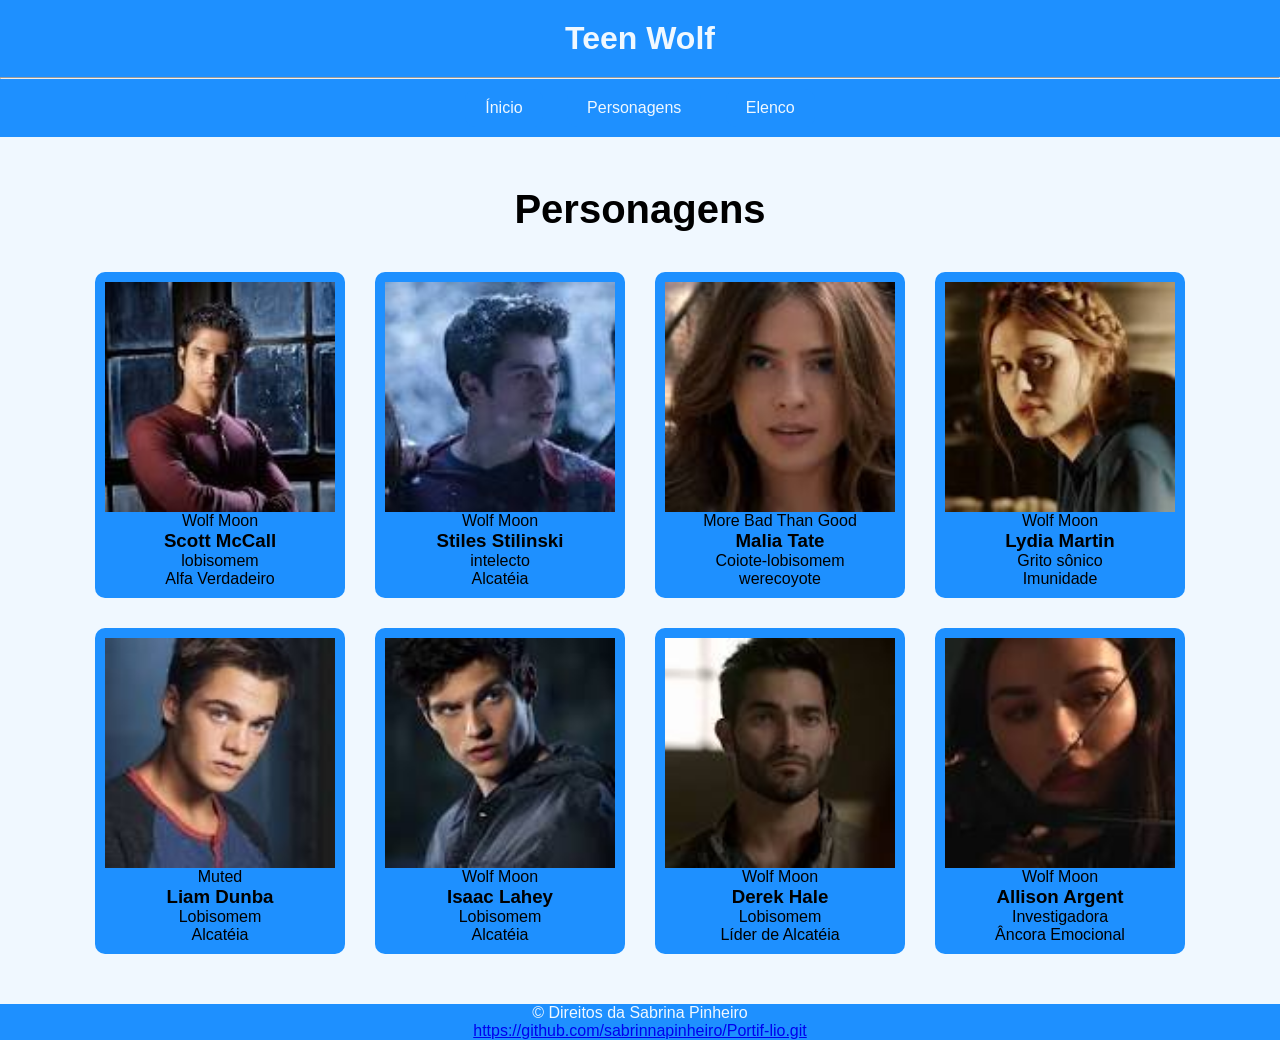
==== personagens.html @ c0333b19 "salvar" ====
<!DOCTYPE html>
<html lang="pt-br">

<head>
    <meta charset="UTF-8">
    <meta name="viewport" content="width=device-width, initial-scale=1.0">
    <title>Personagens</title>
    <link rel="shortcut icon" href="./IMAGENS/Favicon.png" type="image/x-icon">
    <link rel="stylesheet" href="./style.css">
    <link rel="stylesheet" href="./personagens.css">
</head>

<body>
    <header>
        <h1>
            Teen Wolf
        </h1>
    </header>
    <hr>
    <nav> <!--Menu de navegação-->
        <a href="./index.html">
            Ínicio
        </a>
        <a href="./personagens.html">
            Personagens
        </a>
        <a href="./elenco.html">
            Elenco
        </a>
    </nav>
    <main>
        <section id="personagem">
            <h2>Personagens</h2>
            <div class="container-personagens">
            <div class="item">
                <img src="./IMAGENS/Scott.jfif" alt="Scott">
                <p>Wolf Moon</p>
                <h3>Scott McCall</h3>
                <div class="tag"> </div>
                <span>lobisomem</span>
                <span>Alfa Verdadeiro</span>
            </div>
            <div class="item">
                <img src="./IMAGENS/stiles.jfif" alt="Stiles">
                <p>Wolf Moon</p>
                <h3> Stiles Stilinski</h3>
                <div class="tag"> </div>
                <span> intelecto </span>
                <span>Alcatéia</span>
            </div>
            <div class="item">
                <img src="./IMAGENS/malia.jfif" alt="Malia">
                <p>More Bad Than Good</p>
                <h3>Malia Tate</h3>
                <div class="tag"> </div>
                <span>Coiote-lobisomem</span>
                <span>werecoyote</span>
            </div>
            <div class="item">
                <img src="./IMAGENS/lydia.jfif" alt="Lydia">
                <p>Wolf Moon</p>
                <h3> Lydia Martin</h3>
                <div class="tag"> </div>
                <span>Grito sônico</span>
                <span>Imunidade</span>
            </div>
            <div class="item">
                <img src="./IMAGENS/liam.jfif" alt="Liam">
                <p>Muted</p>
                <h3>Liam Dunba</h3>
                <div class="tag"> </div>
                <span>Lobisomem</span>
                <span>Alcatéia</span>
            </div>
            <div class="item">
                <img src="./IMAGENS/isaac.jfif" alt="Isaac">
                <p>Wolf Moon</p>
                <h3>Isaac Lahey</h3>
                <div class="tag"> </div>
                <span>Lobisomem</span>
                <span>Alcatéia</span>
            </div>
            <div class="item">
                <img src="./IMAGENS/Derek.jfif" alt="Derek">
                <p>Wolf Moon</p>
                <h3>Derek Hale</h3>
                <div class="tag"> </div>
                <span>Lobisomem</span>
                <span>Líder de Alcatéia</span>

            </div>
            <div class="item">
                <img src="./IMAGENS/allison.jfif" alt="Allison">
                <p>Wolf Moon</p>
                <h3>Allison Argent</h3>
                <div class="tag"> </div>
                <span>Investigadora</span>
                <span>Âncora Emocional</span>
            </div>
        </div>
        </section>

    </main>

    <footer id="footer">
        &copy; Direitos da Sabrina Pinheiro
        <br>
        <a href="https://github.com/sabrinnapinheiro/Portif-lio.git">https://github.com/sabrinnapinheiro/Portif-lio.git
        </a>
    </footer>
    </header>
</body>

</html>
---- style.css ----
/*Importação da fonte*/
@import url('https://fonts.cdnfonts.com/css/the-amazing-spider-man');
@import url('https://fonts.cdnfonts.com/css/amazing-spider-man');

/*reset básico*/
* {
    box-sizing: border-box;
    margin: 0%;
    padding: 0%;
}

/*mudanças no conteúdo da página*/
body {
    text-align: center;
    background-color: dodgerblue;
    font-family: 'Amazing Spider Man', sans-serif;
    font-family: 'Amazing Spider Man slant', sans-serif;
}

header {
    background-color: dodgerblue;
    color: aliceblue;
    padding: 20px;
    /*espaçamento interno*/
    font-family: 'THE AMAZING SPIDER-MAN', sans-serif;
    /*fonte do título*/

}

nav a {
    color: aliceblue;
    text-decoration: none;
    /*decoração do link*/
    display: inline-block;
    /*abertura para mexer no display dos link*/
    margin: 10px;
    /*espaçamentos estre os links*/
    padding: 10px 20px;
    /* espaçamento interno */
    background-color: dodgerblue;
    border-radius: 10px;

}

nav a:hover {
    background-color: dodgerblue
}

nav {
    background-color: dodgerblue;
}

.card {
    display: inline-block;
    width: 300px;
    margin: 15px;
    padding: 10px;
    background-color: dodgerblue;
    border-radius: 10px;
}

.card img {
    width: 100%;
    height: 100px;
}

.card:hover {
    display: inline-block;
    width: 315px;
    margin: 15px;
    padding: 10px;
    background-color: aliceblue;
    border-radius: 10px;
}

#personagens {
    background-image: url(./IMAGENS/banner.jpg);
    /*backgroud-size: mexe no tamanho do plano de fundo/imagem/ cover= esteticar a imagem/ contain = mantem o tamanho original 
    backgroud- repeat: tira a repetição ou coloca a repetição / no-repeat = impede que a imagem se repita 
    backgroud-position : altera a posição da minha imagem / left, right, center */
    background-size: cover;
}

#teen-wolf {
    background-color: aliceblue;
    margin: 10px;
    padding: 10px;
    border-radius: 10px;
}

.episódios {
    width: 600px;
    display: inline-block;
    background-color: dodgerblue;
    border-radius: 15px;
}

.episódios img {
    width: 350px;
    height: 200px;
}

#footer {
    background-color: dodgerblue;
    color: aliceblue;
}

#principais {
    color: aliceblue;
}
---- personagens.css ----
/*Importação da fonte*/
@import url('https://fonts.cdnfonts.com/css/the-amazing-spider-man');
@import url('https://fonts.cdnfonts.com/css/amazing-spider-man');

/*reset básico*/
* {
    box-sizing: border-box;
    margin: 0%;
    padding: 0%;
}

body {
    /*Mudando a cor do BODY*/
    background-color: aliceblue;
}

#personagem {
    /*Mudando a cor e o tamanho da pagina, dos nossos personagens*/
    background-color: aliceblue;
    padding: 50px 20px;
}

#personagem h2 {
    /*Arrumando o Titulo h2, dos personagens*/
    color: black;
    text-align: center;
    font-size: 40px;
    margin-bottom: 40px;
}

.container-personagens {
    /*Para dividir a seção, abrindo um container para toda a nossa seção*/
    display: flex;
    /*Ativa o display do tipo FLEXBOX*/

    flex-wrap: wrap;
    /*Permite quebrar a linha, caso não tenha espaço o suficiente*/

    gap: 30px;
    /*Espaçamento entre os cards*/

    justify-content: center;
    /*Centralizar os cars no eixo principal*/

    align-items: stretch;
    /*Deixa todos os itens "esticados" ou seja do mesmo tamanho*/
}

/*Alterar o estilo dos cards*/
.item {
    width: 250px;
    background-color: dodgerblue;
    border-radius: 10px;
    padding: 10px;
    display: flex; /*Ativar o flexbox*/
    flex-direction: column;
}
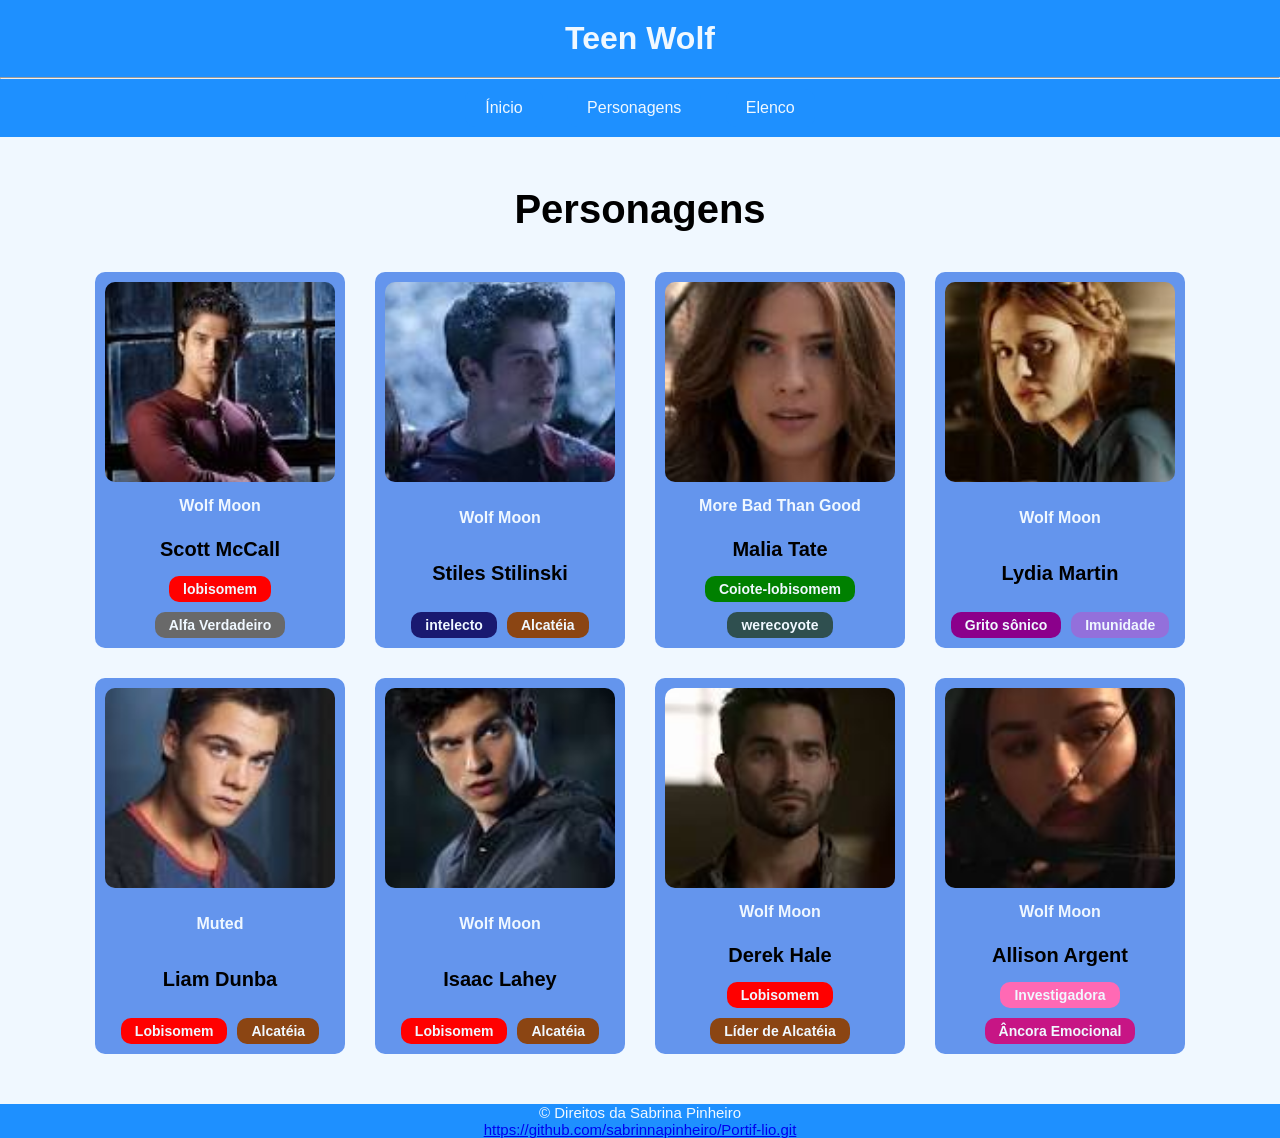
==== commit 434a365d: "salvar" ====
--- a/personagens.html
+++ b/personagens.html
@@ -32,72 +32,79 @@
         <section id="personagem">
             <h2>Personagens</h2>
             <div class="container-personagens">
-            <div class="item">
-                <img src="./IMAGENS/Scott.jfif" alt="Scott">
-                <p>Wolf Moon</p>
-                <h3>Scott McCall</h3>
-                <div class="tag"> </div>
-                <span>lobisomem</span>
-                <span>Alfa Verdadeiro</span>
+                <div class="item">
+                    <img src="./IMAGENS/Scott.jfif" alt="Scott">
+                    <p>Wolf Moon</p>
+                    <h3>Scott McCall</h3>
+                    <div class="tags">
+                        <span class="tag lobisomem">lobisomem</span>
+                        <span class="tag Alfa Verdadeiro">Alfa Verdadeiro</span>
+                    </div>
+                </div>
+                <div class="item">
+                    <img src="./IMAGENS/stiles.jfif" alt="Stiles">
+                    <p>Wolf Moon</p>
+                    <h3> Stiles Stilinski</h3>
+                    <div class="tags">
+                        <span class="tag intelecto"> intelecto </span>
+                        <span class="tag Alcatéia">Alcatéia</span>
+                    </div>
+                </div>
+                <div class="item">
+                    <img src="./IMAGENS/malia.jfif" alt="Malia">
+                    <p>More Bad Than Good</p>
+                    <h3>Malia Tate</h3>
+                    <div class="tags">
+                        <span class="tag Coiote-lobisomem">Coiote-lobisomem</span>
+                        <span class="tag werecoyote">werecoyote</span>
+                    </div>
+                </div>
+                <div class="item">
+                    <img src="./IMAGENS/lydia.jfif" alt="Lydia">
+                    <p>Wolf Moon</p>
+                    <h3> Lydia Martin</h3>
+                    <div class="tags">
+                        <span class="tag Grito sônico">Grito sônico</span>
+                        <span class="tag Imunidade">Imunidade</span>
+                    </div>
+                </div>
+                <div class="item">
+                    <img src="./IMAGENS/liam.jfif" alt="Liam">
+                    <p>Muted</p>
+                    <h3>Liam Dunba</h3>
+                    <div class="tags">
+                        <span class="tag Lobisomem">Lobisomem</span>
+                        <span class="tag Alcatéia">Alcatéia</span>
+                    </div>
+                </div>
+                <div class="item">
+                    <img src="./IMAGENS/isaac.jfif" alt="Isaac">
+                    <p>Wolf Moon</p>
+                    <h3>Isaac Lahey</h3>
+                    <div class="tags">
+                        <span class="tag Lobisomem">Lobisomem</span>
+                        <span class="tag Alcatéia">Alcatéia</span>
+                    </div>
+                </div>
+                <div class="item">
+                    <img src="./IMAGENS/Derek.jfif" alt="Derek">
+                    <p>Wolf Moon</p>
+                    <h3>Derek Hale</h3>
+                    <div class="tags">
+                        <span class="tag Lobisomem">Lobisomem</span>
+                        <span class="tag Líder de Alcatéia">Líder de Alcatéia</span>
+                    </div>
+                </div>
+                <div class="item">
+                    <img src="./IMAGENS/allison.jfif" alt="Allison">
+                    <p>Wolf Moon</p>
+                    <h3>Allison Argent</h3>
+                    <div class="tags"> 
+                    <span class="tag Investigadora">Investigadora</span>
+                    <span class="tag Âncora Emocional">Âncora Emocional</span>
+                </div>
+                </div>
             </div>
-            <div class="item">
-                <img src="./IMAGENS/stiles.jfif" alt="Stiles">
-                <p>Wolf Moon</p>
-                <h3> Stiles Stilinski</h3>
-                <div class="tag"> </div>
-                <span> intelecto </span>
-                <span>Alcatéia</span>
-            </div>
-            <div class="item">
-                <img src="./IMAGENS/malia.jfif" alt="Malia">
-                <p>More Bad Than Good</p>
-                <h3>Malia Tate</h3>
-                <div class="tag"> </div>
-                <span>Coiote-lobisomem</span>
-                <span>werecoyote</span>
-            </div>
-            <div class="item">
-                <img src="./IMAGENS/lydia.jfif" alt="Lydia">
-                <p>Wolf Moon</p>
-                <h3> Lydia Martin</h3>
-                <div class="tag"> </div>
-                <span>Grito sônico</span>
-                <span>Imunidade</span>
-            </div>
-            <div class="item">
-                <img src="./IMAGENS/liam.jfif" alt="Liam">
-                <p>Muted</p>
-                <h3>Liam Dunba</h3>
-                <div class="tag"> </div>
-                <span>Lobisomem</span>
-                <span>Alcatéia</span>
-            </div>
-            <div class="item">
-                <img src="./IMAGENS/isaac.jfif" alt="Isaac">
-                <p>Wolf Moon</p>
-                <h3>Isaac Lahey</h3>
-                <div class="tag"> </div>
-                <span>Lobisomem</span>
-                <span>Alcatéia</span>
-            </div>
-            <div class="item">
-                <img src="./IMAGENS/Derek.jfif" alt="Derek">
-                <p>Wolf Moon</p>
-                <h3>Derek Hale</h3>
-                <div class="tag"> </div>
-                <span>Lobisomem</span>
-                <span>Líder de Alcatéia</span>
-
-            </div>
-            <div class="item">
-                <img src="./IMAGENS/allison.jfif" alt="Allison">
-                <p>Wolf Moon</p>
-                <h3>Allison Argent</h3>
-                <div class="tag"> </div>
-                <span>Investigadora</span>
-                <span>Âncora Emocional</span>
-            </div>
-        </div>
         </section>
 
     </main>
--- a/personagens.css
+++ b/personagens.css
@@ -49,9 +49,131 @@
 /*Alterar o estilo dos cards*/
 .item {
     width: 250px;
-    background-color: dodgerblue;
+    background-color: cornflowerblue;
     border-radius: 10px;
     padding: 10px;
-    display: flex; /*Ativar o flexbox*/
+    display: flex;
+    /*Ativar o flexbox*/
     flex-direction: column;
+    justify-content: space-between;
+    cursor: copy;
 }
+
+.item:hover {
+    display: flex;
+    justify-content: center;
+    width: 250px;
+    margin: 15px;
+    padding: 20px;
+    box-shadow: 0px 4px 23px 20px black;
+    background-color: cornflowerblue;
+    border-radius: 10px;
+    transform: translateY(-20px);
+    transition: 0.5s;
+    cursor: pointer;
+}
+
+.item img {
+    width: 100%;
+    height: 200px;
+    object-fit: cover;
+    border-radius: 10px;
+    margin-bottom: 15px;
+}
+
+.item p {
+    color: aliceblue;
+    font-weight: bold;
+    margin-bottom: 10%;
+
+}
+
+.item h3 {
+    font-family: 'THE AMAZING SPIDER-MAN', sans-serif;
+    color: black;
+    font-size: 20px;
+    margin-bottom: 15px;
+}
+
+.tags {
+    display: flex;
+    flex-wrap: wrap;
+    /*quebra a linha*/
+    gap: 10px;
+    justify-content: center;
+    line-height: 10px;
+}
+
+.tag {
+    color: aliceblue;
+    padding: 8px 14px;
+    border-radius: 10px;
+    font-size: 14px;
+    font-weight: bold;
+    display: inline-block;
+    background-color: red;
+
+}
+
+.Lobisomem {
+    background-color: red;
+}
+
+.Alcatéia {
+    background-color: saddlebrown;
+}
+
+.Grito {
+    background-color: darkmagenta;
+}
+
+.Imunidade {
+    background-color: mediumpurple;
+}
+
+.Coiote-lobisomem {
+    background-color: green
+}
+
+.werecoyote {
+    background-color: darkslategray;
+}
+
+.intelecto {
+    background-color: midnightblue;
+}
+
+.Âncora {
+    background-color: mediumvioletred;
+}
+
+.Investigadora {
+    background-color: hotpink;
+}
+
+.Alfa {
+    background-color: dimgrey;
+}
+
+footer {
+    color: aliceblue;
+    font-size: 15px;
+    transition: 0.3s;
+}
+
+footer:hover {
+    color: black;
+    box-shadow: 0 0 50px 20px cornflowerblue;
+}
+
+/*Responsivo */
+@media(max-width: 600px) {
+    #personagem h2 {
+        font-size: 50px;
+    }
+
+    .item {
+        width: 100%;
+        max-width: 320px;
+    }
+}
